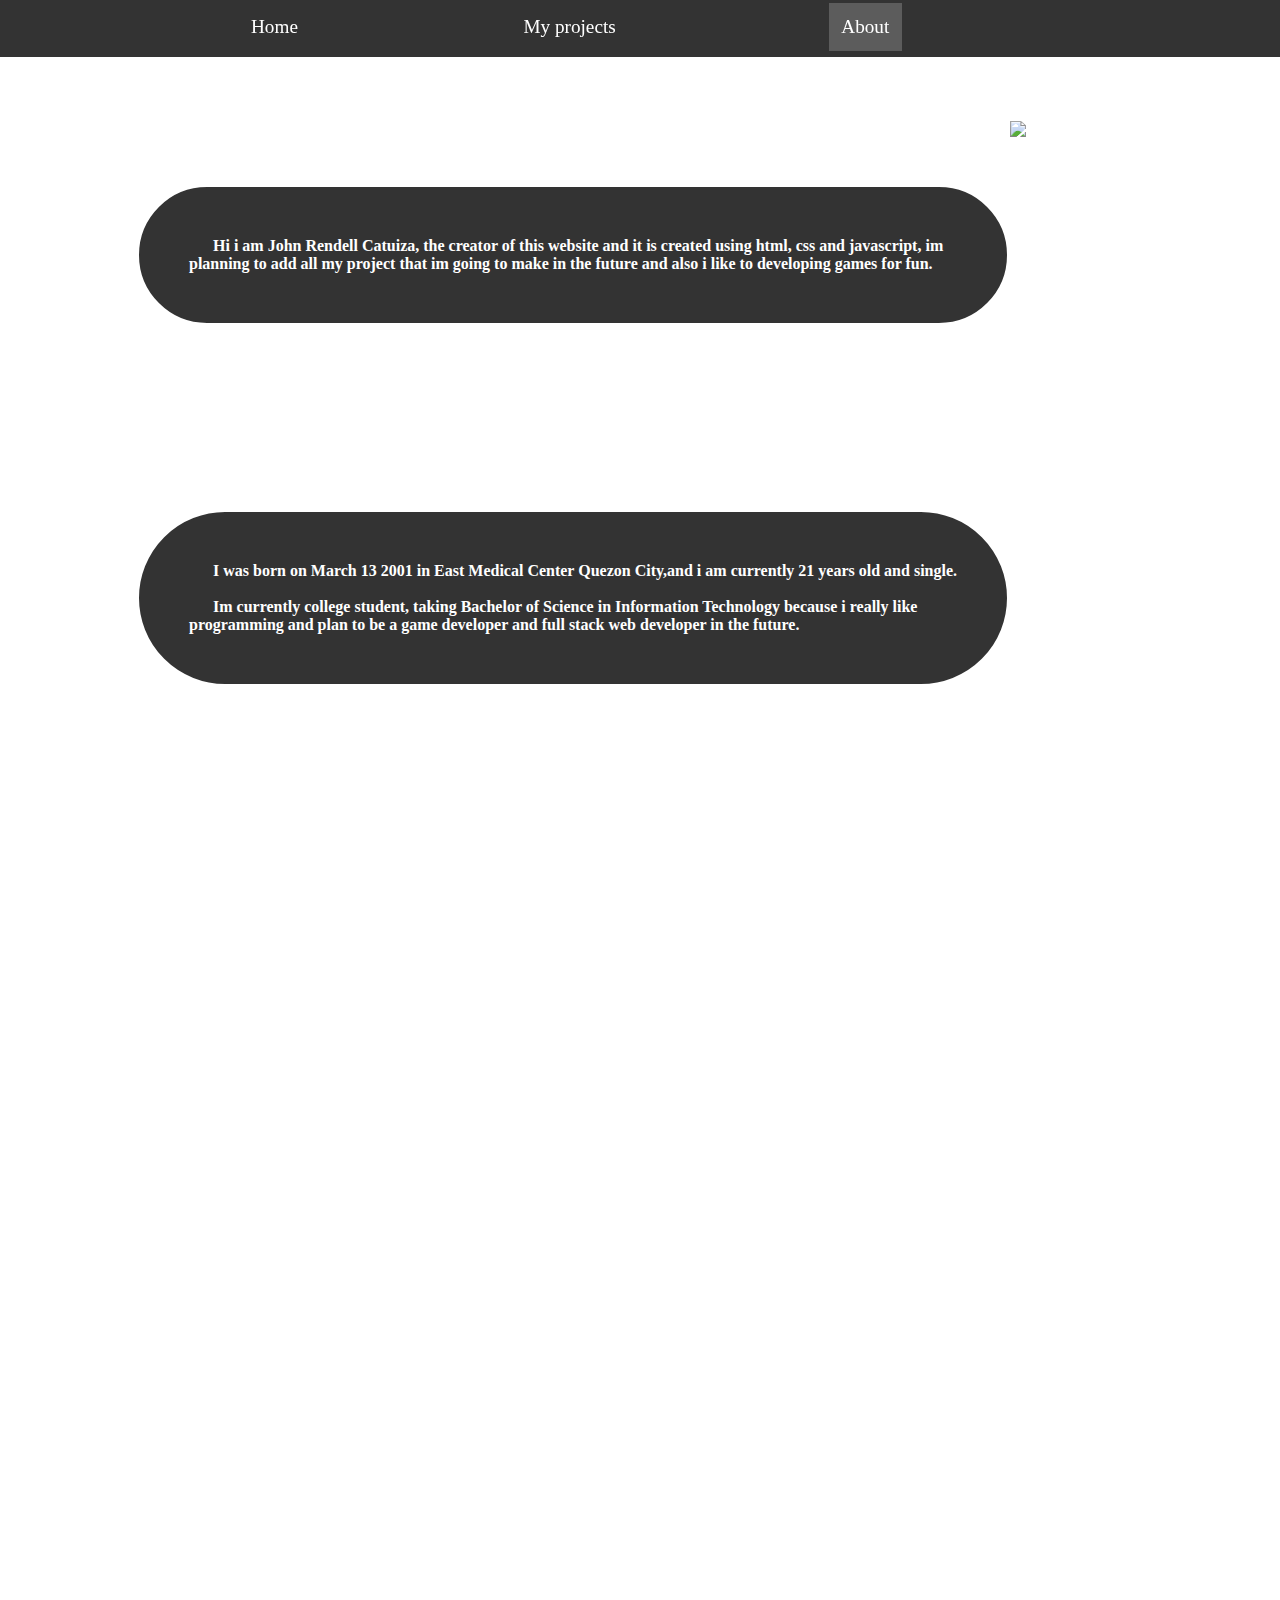
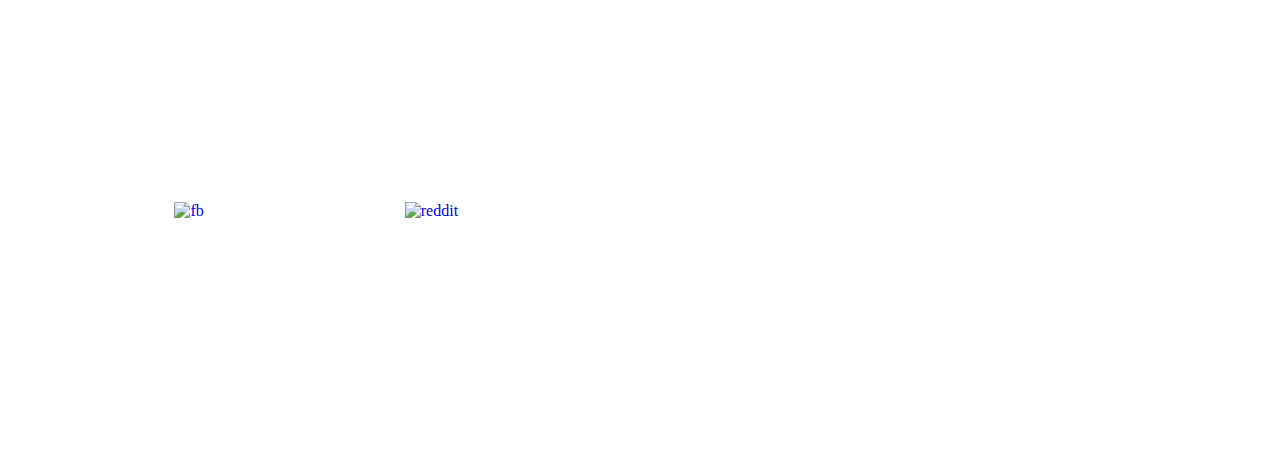
==== about.html @ d3a9b7f5 "Add files via upload" ====
<!DOCTYPE html>
<html>
    <head>
        <meta name="viewport" content="width=device-width, initial-scale=1.0">
        <link rel="icon" href="Images/My logo.png">
        <link rel="stylesheet" href="about.css">
        <title>Dell Project - About</title>
    </head>
    <body>
        <script src="script.js"></script>

        <!--Nav bar-->
        <ul id="navigation">
            <li id="home"><a href="index.html" id="opt">Home</a></li>
            <li id="projects"><a href="project.html" id="opt">My projects</a></li>
            <li id="about"><a href="about.html" id="opt">About</a></li>
        </ul>

        <!--Content-->
       
        <!--My dp-->
        <div>
            <img src="Images/profile.jpg" alt="me" id="dp" onmouseenter="hoverImage()" onmouseleave="nothoverImage()">
            <p id="when-hover-img">This is my cute face</p>
        </div>
        
       
        <!--1st Layer-->
        <h1 id="header">About</h1>
        <p id="description">
            &nbsp;&nbsp;&nbsp;&nbsp;&nbsp;&nbsp;Hi i am John Rendell Catuiza, the creator 
            of this website and it is created using html, css and javascript, im planning 
            to add all my project that im going to make in the future and also i like to 
            developing games for fun.
        </p>

        <!--2nd Layer-->
        <h1 id="header">Short description About me</h1>
        <p id="description">
            &nbsp;&nbsp;&nbsp;&nbsp;&nbsp;&nbsp;I was born on March 13 2001 in East Medical 
            Center Quezon City,and i am currently 21 years old and single. <br><br>

            &nbsp;&nbsp;&nbsp;&nbsp;&nbsp;&nbsp;Im currently college student, taking Bachelor 
            of Science in Information Technology because i really like programming and plan to 
            be a game developer and full stack web developer in the future.    
        </p>

        <!--3rd Layer-->
        <h1 id="header">Things and stuff that i like</h1>

        <h1 id="child-header">Favorite Music</h1>   
        <table id="table-stuff">
            <tr id="child-row">
                <td id="sibling-data">
                    <iframe id="yt-stuff" src="https://www.youtube.com/embed/ZaaCNWq-2FQ" 
                    title="Jake Hill - Sleeping All Alone" frameborder="0" allow="accelerometer; 
                    autoplay; clipboard-write; encrypted-media; gyroscope; picture-in-picture" 
                    allowfullscreen></iframe>

                    <h1 id="title-per-row">Jake Hill - Sleeping All Alone</h1>
                </td>

                <td id="sibling-data">
                    <iframe id="yt-stuff" src="https://www.youtube.com/embed/K3Qzzggn--s" 
                    title="Joji - SLOW DANCING IN THE DARK" frameborder="0" allow="accelerometer; 
                    autoplay; clipboard-write; encrypted-media; gyroscope; picture-in-picture" 
                    allowfullscreen></iframe>

                    <h1 id="title-per-row">Joji - Slow Dancing in the dark</h1>
                </td>
            </tr>

            <tr id="child-row">
                <td id="sibling-data">
                    <iframe id="yt-stuff" src="https://www.youtube.com/embed/16SZxBWMHKA" 
                    title="Lund - Moon" frameborder="0" allow="accelerometer; autoplay; clipboard-write; 
                    encrypted-media; gyroscope; picture-in-picture" allowfullscreen></iframe>

                    <h1 id="title-per-row">Lund - Moon</h1>
                </td>

                <td id="sibling-data">
                    <iframe id="yt-stuff" src="https://www.youtube.com/embed/FvOpPeKSf_4" 
                    title="Joji -  Glimpse of Us" frameborder="0" allow="accelerometer; autoplay; clipboard-write; 
                    encrypted-media; gyroscope; picture-in-picture" allowfullscreen></iframe>

                    <h1 id="title-per-row">Joji - Glimpse of Us</h1>
                </td>
            </tr>

            <tr id="child-row">
                <td id="sibling-data">
                    <iframe id="yt-stuff" src="https://www.youtube.com/embed/FFcdy3P_3v0" 
                    title="This Side of Paradise - Coyote Theory (Lyrics) 🎵" frameborder="0" allow="accelerometer; 
                    autoplay; clipboard-write; encrypted-media; gyroscope; picture-in-picture" allowfullscreen></iframe>

                    <h1 id="title-per-row">Coyote Theory - This Side of Paradise</h1>
                </td>
            </tr>
        </table>

        <h1 id="child-header">Favorite Movies</h1>    
        <table id="table-stuff">
            <tr id="child-row">
                <td id="sibling-data">
                    <iframe id="yt-stuff" src="https://www.youtube.com/embed/oxy8udgWRmo" 
                    title="Terminator: Dark Fate - Official Trailer (2019) - Paramount Pictures" 
                    frameborder="0" allow="accelerometer; autoplay; clipboard-write; encrypted-media; gyroscope; picture-in-picture" 
                    allowfullscreen></iframe>

                    <h1 id="title-per-row">Terminator: Dark Fate</h1>
                </td>

                <td id="sibling-data">
                    <iframe id="yt-stuff" src="https://www.youtube.com/embed/jNU_jrPxs-0" 
                    title="Terminator: Genisys Official Trailer #2 (2015) - Arnold Schwarzenegger Movie HD" 
                    frameborder="0" allow="accelerometer; autoplay; clipboard-write; encrypted-media; gyroscope; picture-in-picture" 
                    allowfullscreen></iframe>

                    <h1 id="title-per-row">Terminator: Genisys</h1>
                </td>
            </tr>

            <tr id="child-row">
                <td id="sibling-data">
                    <iframe id="yt-stuff" src="https://www.youtube.com/embed/6ZfuNTqbHE8" 
                    title="Marvel Studios' Avengers: Infinity War Official Trailer" frameborder="0" 
                    allow="accelerometer; autoplay; clipboard-write; encrypted-media; gyroscope; picture-in-picture" allowfullscreen></iframe>

                    <h1 id="title-per-row">Avengers: Infinity War</h1>
                </td>

                <td id="sibling-data">
                    <iframe id="yt-stuff" src="https://www.youtube.com/embed/TcMBFSGVi1c" title="Marvel Studios' Avengers: Endgame - Official Trailer" 
                    frameborder="0" allow="accelerometer; autoplay; clipboard-write; encrypted-media; gyroscope; picture-in-picture" 
                    allowfullscreen></iframe>

                    <h1 id="title-per-row">Avengers: Endgame</h1>
                </td>
            </tr>
        </table>

        <h1 id="child-header">Favorite Series</h1>
        <table id="table-stuff">
            <tr id="child-row">
                <td id="sibling-data">
                    <iframe id="yt-stuff" src="https://www.youtube.com/embed/M1bhOaLV4FU" title="The Boys - Official Trailer | Prime Video" 
                    frameborder="0" allow="accelerometer; autoplay; clipboard-write; encrypted-media; gyroscope; picture-in-picture" allowfullscreen></iframe>

                    <h1 id="title-per-row">The Boys</h1>
                </td>

                <td id="sibling-data">
                    <iframe id="yt-stuff" src="https://www.youtube.com/embed/co28PDKv2VY" title="Genndy Tartakovsky's Primal Season 1 Trailer | Rotten Tomatoes TV" 
                    frameborder="0" allow="accelerometer; autoplay; clipboard-write; encrypted-media; gyroscope; picture-in-picture" allowfullscreen></iframe>

                    <h1 id="title-per-row">Genndy Tartakovsky's Primal</h1>
                </td>
            </tr>

            <tr id="child-row">
                <td id="sibling-data">
                    <iframe id="yt-stuff" src="https://www.youtube.com/embed/_uUcMwsR5hg" title="Rick and Morty Theatrical Trailer [HD]" 
                    frameborder="0" allow="accelerometer; autoplay; clipboard-write; encrypted-media; gyroscope; picture-in-picture" allowfullscreen></iframe>

                    <h1 id="title-per-row">Rick and Morty</h1>
                </td>
            </tr>
        </table>

        <!--4th Layer-->
        <h1 id="header">Programming Language that i know</h1>

        <div class="for-html">
            <h1 id="name-inside">HTML</h1>
            <div class="componentsA"></div>
        </div>

        <div class="for-css">
            <h1 id="name-inside">CSS</h1>
            <div class="componentsB"></div>
        </div>

        <div class="for-js">
            <h1 id="name-inside">Javascript</h1>
            <div class="componentsC"></div>
        </div>

        <div class="for-java">
            <h1 id="name-inside">Java</h1>
            <div class="componentsD"></div>
        </div>

        <div class="for-csharp">
            <h1 id="name-inside">C#</h1>
            <div class="componentsE"></div>
        </div>

        <!--5th Layer-->
        <h1 id="header">Social Account</h1>

        <a href="https://www.facebook.com/CatuizaJR/" target="_blank"><img src="Images/fb.png" alt="fb" id="icons"></a>
        <a href="https://www.reddit.com/user/Emo_boy131" target="_blank"><img src="Images/reddit.png" alt="reddit" id="icons"></a>
    
        <p id="credit">Photo by <a href="https://unsplash.com/@bryangoffphoto?utm_source=unsplash&utm_medium=referral&utm_content=creditCopyText" id="cd" target="_blank">Bryan Goff</a> on <a href="https://unsplash.com/s/photos/galaxy?utm_source=unsplash&utm_medium=referral&utm_content=creditCopyText" id="cd" target="_blank">Unsplash</a></p>

    </body>
</html>
---- about.css ----
html{
    background: url('Images/bg2.jpg') no-repeat center center fixed;
    -moz-background-size: cover;
    -webkit-background-size: cover;
    -o-background-size: cover;
    background-size: cover;
    overflow-x: hidden;
}

/*Navigation Bar*/
#navigation{
    position: fixed;
    margin-left: -1vw;
    margin-top: -10vw;
    border-style: solid;
    border-width: 3px;
    height: 4vw;
    width: 100vw;
    background-color: rgb(0, 0, 0, 80%);
    color: transparent;
}

#opt{ /*for list thinggy*/
    text-decoration: none;
    color: white;
    font-size: 1.5vw;
}

#home, #projects, #about{ /*The option thinggy*/
    text-decoration: none;
    color: white;
    font-size: 1.5vw;
    float: left;
    margin-left: 200px;
    display: block;
    padding: 1vw;
}

#home:hover{
    background-color: rgb(255, 255, 255, 20%);
}

#projects:hover{
    background-color: rgb(255, 255, 255, 20%);
}

#about{
    background-color: rgb(255, 255, 255, 20%);
}

/*My photo*/
#dp{
    height: auto;
    width: 15vw;
    float: right;
    margin-right: 5vw;
    margin-top: -1vw;
    margin-bottom: 5px;
    border-style: solid;
    border-width: 0.5vw;
    color: white;
}

#when-hover-img{
    display: none;
    color: black;
    position: absolute;
    transform: translate(990px, 150px);
    padding: 1vw;
    border-style: solid;
    border-color: black;
    background-color: white;
}

/*titles*/
/*Intro for me*/
/*for layers*/
#header{
    margin: 10vw;
    text-align: center;
    color: white;
    font-size: 2vw;
}

#child-header{
    margin-top: -10vw;
    text-align: center;
    color: white;
    font-size: 2vw;
}

#description{
    color: white;
    font-weight: bold;
    padding: 50px;
    border-style: solid;
    border-color: white;
    border-radius: 10vw;
    width: 60vw;
    margin-top: -8vw;
    margin-right: 10vw;
    margin-left: 10vw;
    background-color: rgb(0, 0, 0, 80%);
}

/*for tables*/
#yt-stuff{
    width: 20vw; 
    height: 20vw;
    display: block;
    margin-left: auto;
    margin-right: auto;
    padding-left: 5vw;
    padding-right: 5vw;
    padding-top: 5vw;
}

#title-per-row{
    text-align: center;
    color: white;
    font-size: 1vw;
}

#table-stuff, #child-row, #sibling-data{
    border-style: double;
    border-color: white;
    border-width: 0.5vw;
    border-collapse: collapse;
}

#table-stuff{
    display: block;
    margin-left: 20vw;
    margin-right: 20vw;
    margin-top: 2vw;
    width: 62.9vw;
    margin-bottom: 20vw;
}

/*for skill layer*/

/*skill*/
#name-inside{
    display: block;
    margin-left: 20vw;
    margin-right: 20vw;
    color: white;
    font-size: 2vw;
    position: absolute;
}

.for-html, .for-css, .for-js, .for-java, .for-csharp{
    display: block;
    margin-left: auto;
    margin-right: auto;
    width: 50vw;
    height: 5vw;
    border-style: solid;
    border-width: 3px;
    border-radius: 50px;
    color: white;
    background-color: transparent;
}

.for-html{
    margin-top: -8vw;
}

.for-css, .for-js, .for-java, .for-csharp{
    margin-top: 5vw;
}

/*inside*/
.componentsA, .componentsB, .componentsC, .componentsD, .componentsE{
    background-color: rgb(255, 255, 255, 30%);
    height: 4.5vw;
    border-style: solid;
    border-width: 3px;
    border-radius: 50px;
    color: transparent;
}

.componentsA{
    width: 35vw;
}

.componentsB{
    width: 33vw;
}

.componentsC{
    width: 20vw;
}

.componentsD{
    width: 40vw;
}

.componentsE{
    width: 30vw;
}

/*infos*/
#icons{
    display: block;
    height: auto;
    width: 5vw;
    margin-top: -3.5vw;
    margin-left: 13vw;
    margin-bottom: 10vw;
    float: left;
}

#credit, #cd{
    color: white;
    margin-top: 25vw;
}

/*---------------------------------------------------*/

/*For mobile*/
@media screen and (max-width: 1024px){
    html{
        background: url('Images/bg2.jpg') no-repeat center center fixed;
        -moz-background-size: cover;
        -webkit-background-size: cover;
        -o-background-size: cover;
        background-size: cover;
        overflow-x: hidden;
    }
    
    /*Navigation Bar*/
    #navigation{
        position: fixed;
        margin-left: -2vw;
        margin-top: -18.5vw;
        border-style: solid;
        border-width: 3px;
        height: 10vw;
        width: 100vw;
        background-color: rgb(0, 0, 0, 80%);
        color: transparent;
    }
    
    #opt{ /*for list thinggy*/
        text-decoration: none;
        color: white;
        font-size: 5vw;
    }
    
    #home, #projects, #about{ /*The option thinggy*/
        text-decoration: none;
        color: white;
        font-size: 1.5vw;
        float: left;
        margin-left: 20px;
        display: block;
        padding: 1vw;
    }
    
    #home:hover{
        background-color: rgb(255, 255, 255, 20%);
    }
    
    #projects:hover{
        background-color: rgb(255, 255, 255, 20%);
    }
    
    #about{
        background-color: rgb(255, 255, 255, 20%);
    }
    
    /*My photo*/
    #dp{
        height: auto;
        width: 30vw;
        float: right;
        margin-right: 5vw;
        margin-top: -1vw;
        margin-bottom: 5px;
        border-style: solid;
        border-width: 1vw;
        color: white;
    }
    
    #when-hover-img{
        display: none;
        color: black;
        position: absolute;
        transform: translate(990px, 150px);
        padding: 1vw;
        border-style: solid;
        border-color: black;
        background-color: white;
    }
    
    /*titles*/
    /*Intro for me*/
    /*for layers*/
    #header{
        margin: 20vw;
        text-align: center;
        color: white;
        font-size: 5vw;
    }
    
    #child-header{
        margin-top: -10vw;
        text-align: center;
        color: white;
        font-size: 5vw;
    }
    
    #description{
        color: white;
        font-weight: bold;
        padding: 50px;
        border-style: solid;
        border-color: white;
        border-width: 5px;
        border-radius: 10vw;
        width: 60vw;
        margin-top: -8vw;
        margin-right: 10vw;
        margin-left: 5vw;
        background-color: rgb(0, 0, 0, 80%);
    }
    
    /*for tables*/
    #yt-stuff{
        width: 40vw; 
        height: 40vw;
        display: block;
        margin-left: auto;
        margin-right: auto;
        padding-left: 5vw;
        padding-right: 5vw;
        padding-top: 5vw;
    }
    
    #title-per-row{
        text-align: center;
        color: white;
        font-size: 4vw;
    }
    
    #table-stuff, #child-row, #sibling-data{
        border-style: double;
        border-color: white;
        border-collapse: collapse;
        border-width: 1vw;
        display: flex;
        flex-direction: column;
    }
    
    #table-stuff{
        margin-left: 20vw;
        margin-right: 20vw;
        margin-top: 2vw;
        width: 65vw;
        margin-bottom: 20vw;
    }

    
    /*for skill layer*/
    
    /*skill*/
    #name-inside{
        display: block;
        margin-left: 20vw;
        margin-right: 20vw;
        color: white;
        font-size: 5vw;
        margin-top: 1vw;
        position: absolute;
    }
    
    .for-html, .for-css, .for-js, .for-java, .for-csharp{
        display: block;
        margin-left: auto;
        margin-right: auto;
        width: 50vw;
        height: 10vw;
        border-style: solid;
        border-width: 5px;
        border-radius: 50px;
        color: white;
        background-color: transparent;
    }
    
    .for-html{
        margin-top: -8vw;
    }
    
    .for-css, .for-js, .for-java, .for-csharp{
        margin-top: 5vw;
    }
    
    /*inside*/
    .componentsA, .componentsB, .componentsC, .componentsD, .componentsE{
        background-color: rgb(255, 255, 255, 30%);
        height: 10vw;
        border-style: solid;
        border-width: 3px;
        border-radius: 50px;
        color: transparent;
    }
    
    .componentsA{
        width: 35vw;
    }
    
    .componentsB{
        width: 33vw;
    }
    
    .componentsC{
        width: 20vw;
    }
    
    .componentsD{
        width: 40vw;
    }
    
    .componentsE{
        width: 30vw;
    }
    
    /*infos*/
    #icons{
        display: block;
        height: auto;
        width: 10vw;
        margin-top: -5vw;
        margin-left: 15vw;
        margin-bottom: 10vw;
        float: left;
    }
    
    #credit, #cd{
        color: white;
        margin-top: 40vw;
    }
}
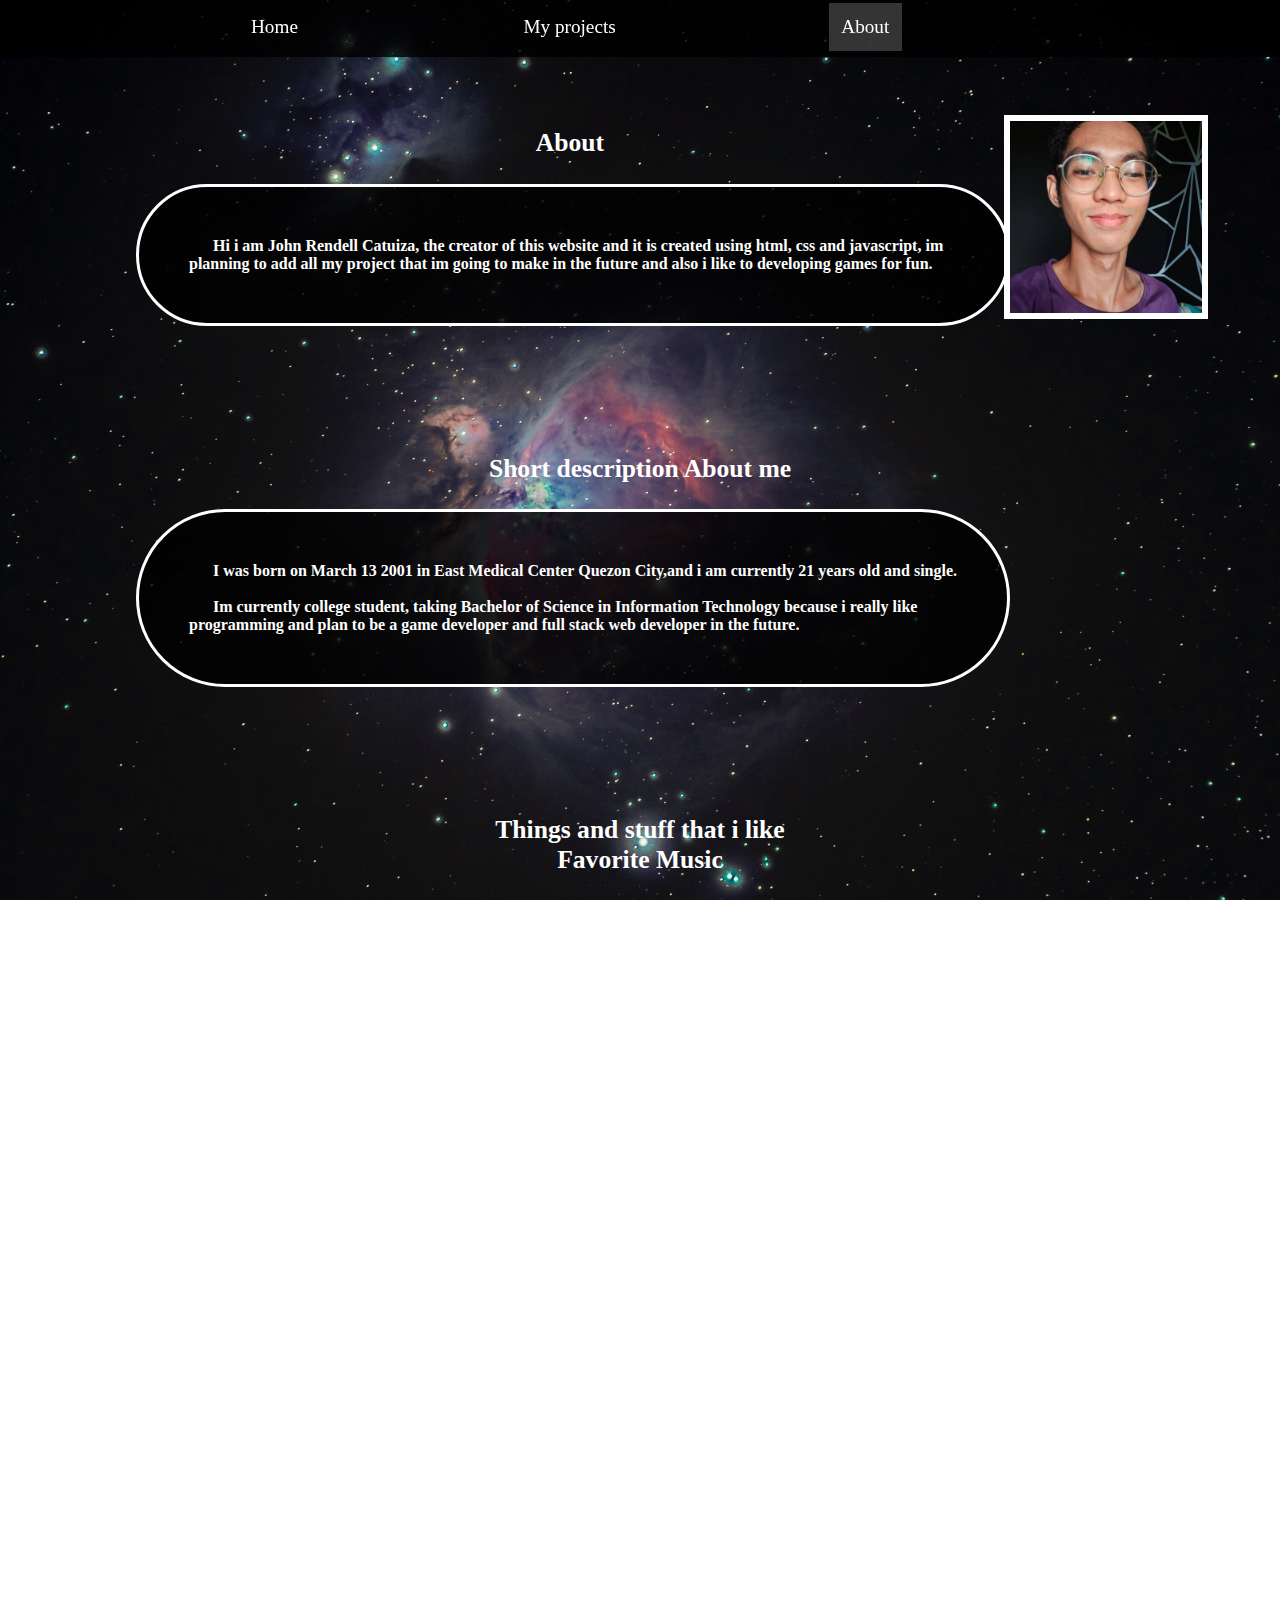
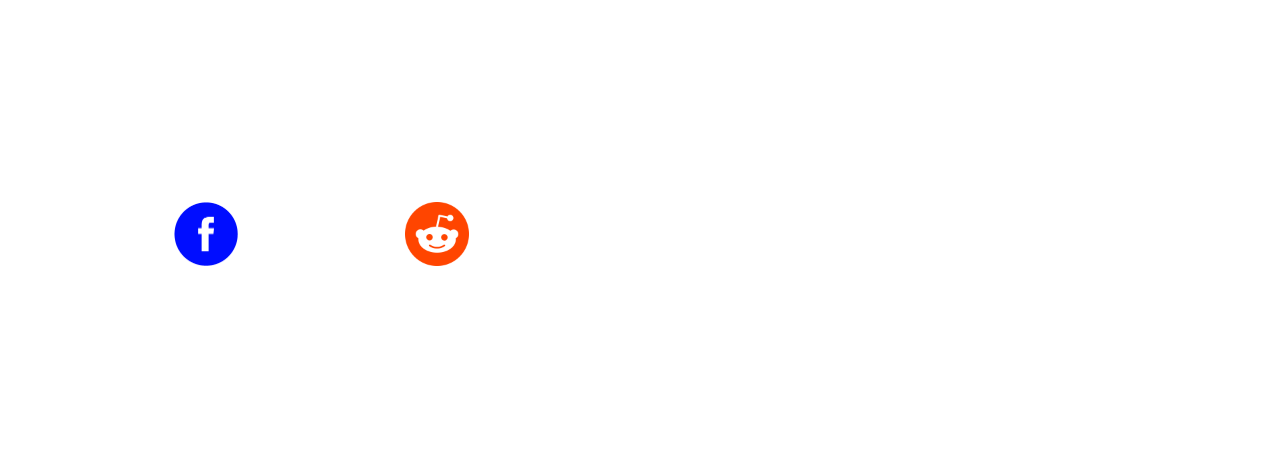
==== commit ca5346d8: "Update about.html" ====
--- a/about.html
+++ b/about.html
@@ -2,7 +2,7 @@
 <html>
     <head>
         <meta name="viewport" content="width=device-width, initial-scale=1.0">
-        <link rel="icon" href="Images/My logo.png">
+        <link rel="icon" href="Images/My logo.ico">
         <link rel="stylesheet" href="about.css">
         <title>Dell Project - About</title>
     </head>
@@ -205,4 +205,4 @@
         <p id="credit">Photo by <a href="https://unsplash.com/@bryangoffphoto?utm_source=unsplash&utm_medium=referral&utm_content=creditCopyText" id="cd" target="_blank">Bryan Goff</a> on <a href="https://unsplash.com/s/photos/galaxy?utm_source=unsplash&utm_medium=referral&utm_content=creditCopyText" id="cd" target="_blank">Unsplash</a></p>
 
     </body>
-</html>+</html>
